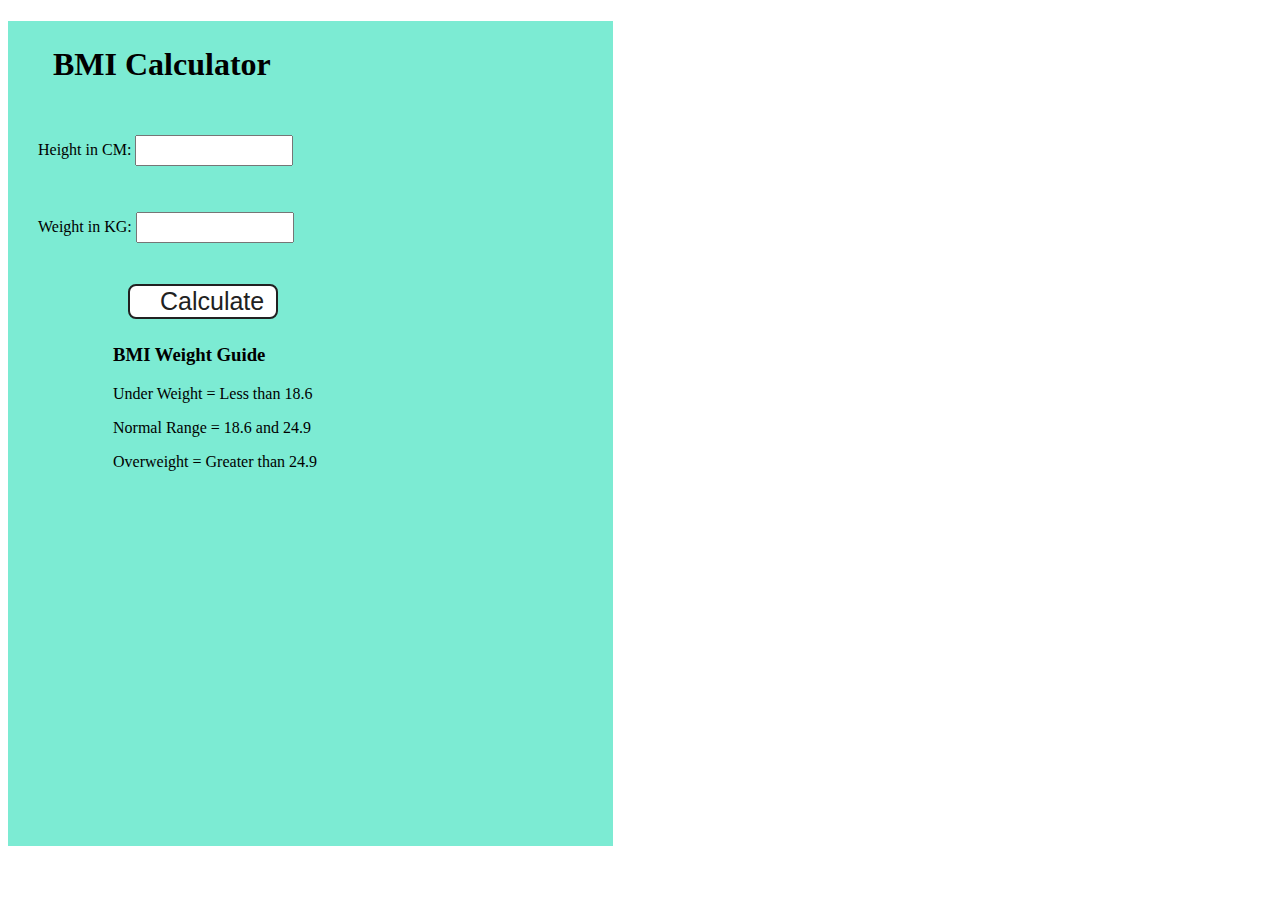
==== BMI Generator/index.html @ a6f3b92c "JS project2" ====
<!DOCTYPE html>
<html lang="en">
  <head>
    <meta charset="UTF-8" />
    <meta name="viewport" content="width=device-width, initial-scale=1.0" />
    <meta http-equiv="X-UA-Compatible" content="ie=edge" />
    <link rel="stylesheet" href="style.css" />
    <title>BMI Calculator</title>
  </head>
  <body>
    
    <div class="container">
      <h1>BMI Calculator</h1>
      <form>
        <p><label>Height in CM: </label><input type="text" id="height" /></p>
        <p><label>Weight in KG: </label><input type="text" id="weight" /></p>
        <button>Calculate</button>
        <div id="results"></div>
        <div id="weight-guide">
          <h3>BMI Weight Guide</h3>
          <p>Under Weight = Less than 18.6</p>
          <p>Normal Range = 18.6 and 24.9</p>
          <p>Overweight = Greater than 24.9</p>
        </div>
      </form>
    </div>
  </body>
  <script src="bmi.js"></script>
</html>
---- BMI Generator/style.css ----
.container {
    width: 575px;
    height: 825px;
  
    background-color: #7cebd3;
    padding-left: 30px;
  }
  #height,
  #weight {
    width: 150px;
    height: 25px;
    margin-top: 30px;
  }
  
  #weight-guide {
    margin-left: 75px;
    margin-top: 25px;
  }
  
  #results {
    font-size: 35px;
    margin-left: 90px;
    margin-top: 20px;
    color: rgb(241, 241, 241);
  }
  
  button {
    width: 150px;
    height: 35px;
    margin-left: 90px;
    margin-top: 25px;
    background-color: #fff;
    padding: 1px 30px;
    border-radius: 8px;
    color: #212121;
    text-decoration: none;
    border: 2px solid #212121;
  
    font-size: 25px;
  }
  
  h1 {
    padding-left: 15px;
    padding-top: 25px;
    
  }
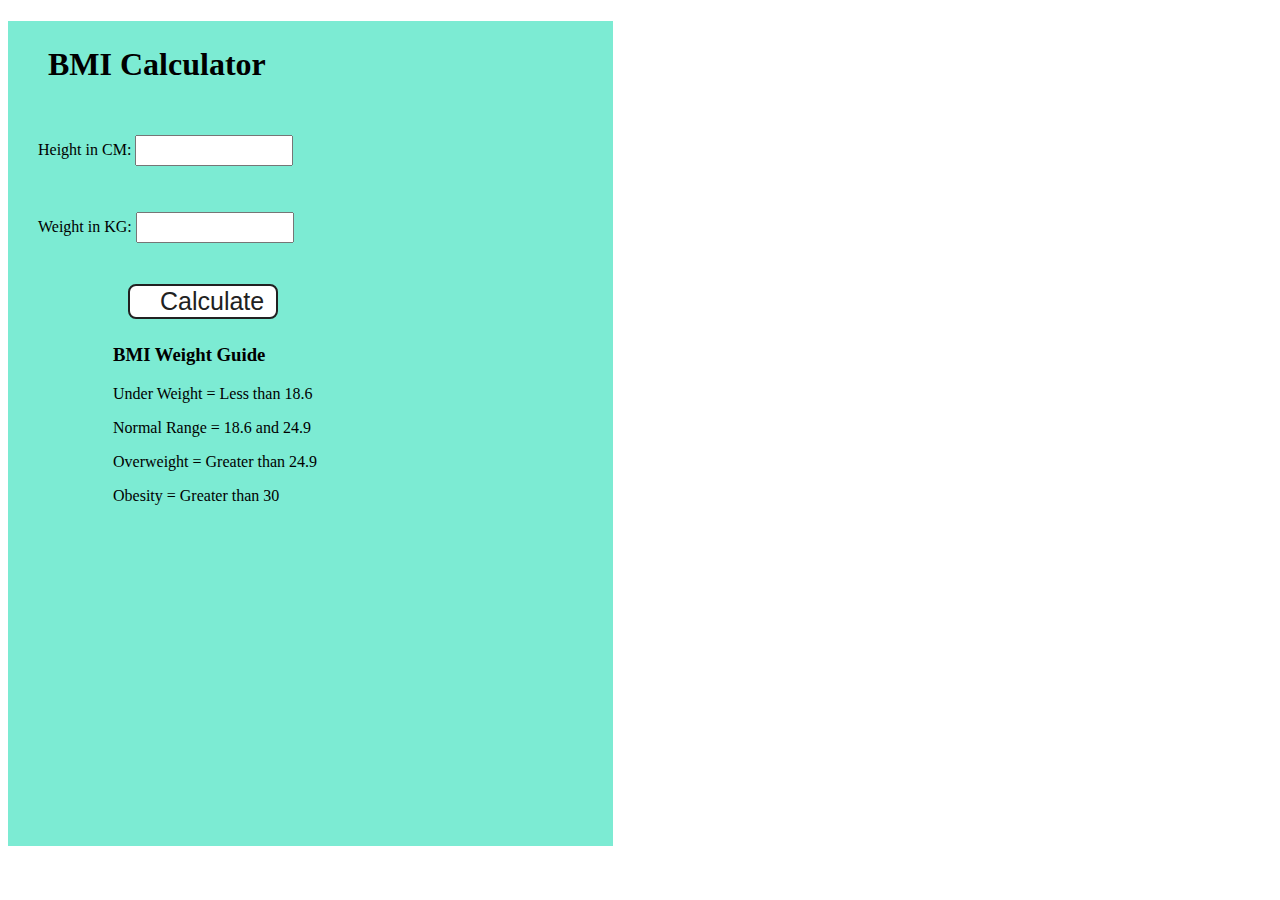
==== commit ebc8499a: "Js project2" ====
--- a/BMI Generator/index.html
+++ b/BMI Generator/index.html
@@ -21,6 +21,7 @@
           <p>Under Weight = Less than 18.6</p>
           <p>Normal Range = 18.6 and 24.9</p>
           <p>Overweight = Greater than 24.9</p>
+          <p>Obesity = Greater than 30</p>
         </div>
       </form>
     </div>
--- a/BMI Generator/style.css
+++ b/BMI Generator/style.css
@@ -1,7 +1,6 @@
 .container {
     width: 575px;
     height: 825px;
-  
     background-color: #7cebd3;
     padding-left: 30px;
   }
@@ -35,13 +34,11 @@
     color: #212121;
     text-decoration: none;
     border: 2px solid #212121;
-  
     font-size: 25px;
   }
   
   h1 {
-    padding-left: 15px;
+    padding-left: 10px;
     padding-top: 25px;
-    
   }
   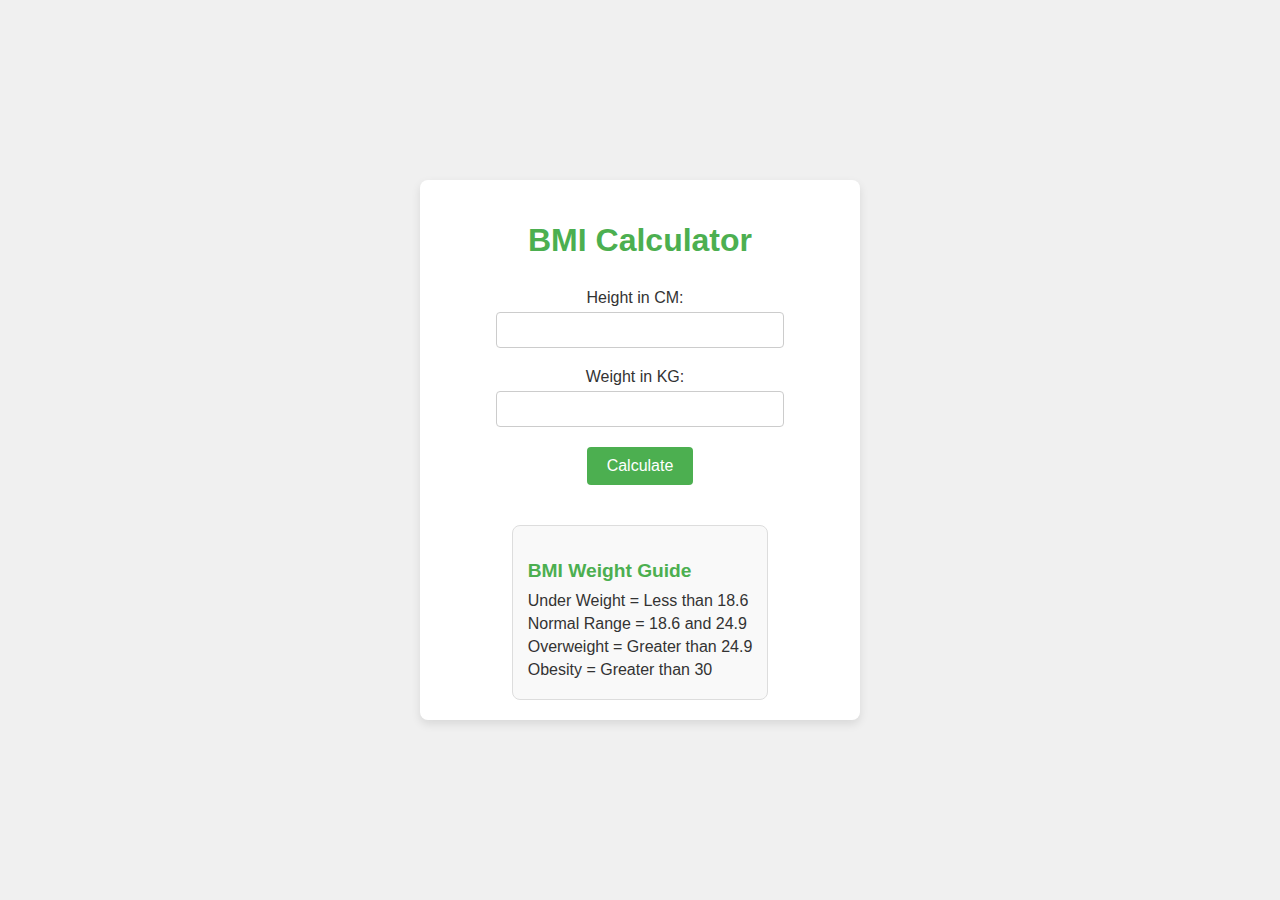
==== commit 6f2505e0: "Js practice Projects" ====
--- a/BMI Generator/index.html
+++ b/BMI Generator/index.html
@@ -27,4 +27,4 @@
     </div>
   </body>
   <script src="bmi.js"></script>
-</html>
+</html>  --- a/BMI Generator/style.css
+++ b/BMI Generator/style.css
@@ -1,44 +1,107 @@
+/* General styling */
+body {
+  background-color: #f0f0f0;
+  font-family: Arial, sans-serif;
+  color: #333;
+  margin: 0;
+  padding: 0;
+  display: flex;
+  justify-content: center;
+  align-items: center;
+  height: 100vh;
+}
+
+/* Container styling */
 .container {
-    width: 575px;
-    height: 825px;
-    background-color: #7cebd3;
-    padding-left: 30px;
-  }
-  #height,
-  #weight {
-    width: 150px;
-    height: 25px;
-    margin-top: 30px;
-  }
-  
-  #weight-guide {
-    margin-left: 75px;
-    margin-top: 25px;
-  }
-  
-  #results {
-    font-size: 35px;
-    margin-left: 90px;
-    margin-top: 20px;
-    color: rgb(241, 241, 241);
-  }
-  
-  button {
-    width: 150px;
-    height: 35px;
-    margin-left: 90px;
-    margin-top: 25px;
-    background-color: #fff;
-    padding: 1px 30px;
-    border-radius: 8px;
-    color: #212121;
-    text-decoration: none;
-    border: 2px solid #212121;
-    font-size: 25px;
-  }
-  
-  h1 {
-    padding-left: 10px;
-    padding-top: 25px;
-  }
-  +  background: #fff;
+  border-radius: 8px;
+  box-shadow: 0 4px 10px rgba(0, 0, 0, 0.1);
+  width: 90%;
+  max-width: 400px;
+  padding: 20px;
+  text-align: center;
+}
+
+/* Heading styling */
+h1 {
+  font-size: 2rem;
+  margin-bottom: 20px;
+  color: #4caf50;
+}
+
+/* Form styling */
+form {
+  display: flex;
+  flex-direction: column;
+  align-items: center;
+}
+
+form p {
+  margin: 10px 0;
+}
+
+label {
+  font-size: 1rem;
+  margin-right: 10px;
+}
+
+input[type="text"] {
+  width: 80%;
+  padding: 8px;
+  border: 1px solid #ccc;
+  border-radius: 4px;
+  font-size: 1rem;
+  margin-top: 5px;
+}
+
+/* Button styling */
+button {
+  background-color: #4caf50;
+  color: #fff;
+  border: none;
+  padding: 10px 20px;
+  font-size: 1rem;
+  border-radius: 4px;
+  cursor: pointer;
+  transition: background-color 0.3s, transform 0.2s;
+  margin-top: 10px;
+}
+
+button:hover {
+  background-color: #388e3c;
+  transform: scale(1.05);
+}
+
+button:active {
+  background-color: #2e7d32;
+  transform: scale(0.95);
+}
+
+/* Results section styling */
+#results {
+  margin-top: 20px;
+  font-size: 1.2rem;
+  font-weight: bold;
+  color: #333;
+}
+
+/* BMI Guide styling */
+#weight-guide {
+  margin-top: 20px;
+  text-align: left;
+  background-color: #f9f9f9;
+  padding: 15px;
+  border-radius: 8px;
+  border: 1px solid #ddd;
+}
+
+#weight-guide h3 {
+  margin-bottom: 10px;
+  font-size: 1.2rem;
+  color: #4caf50;
+}
+
+#weight-guide p {
+  margin: 5px 0;
+  font-size: 1rem;
+}
